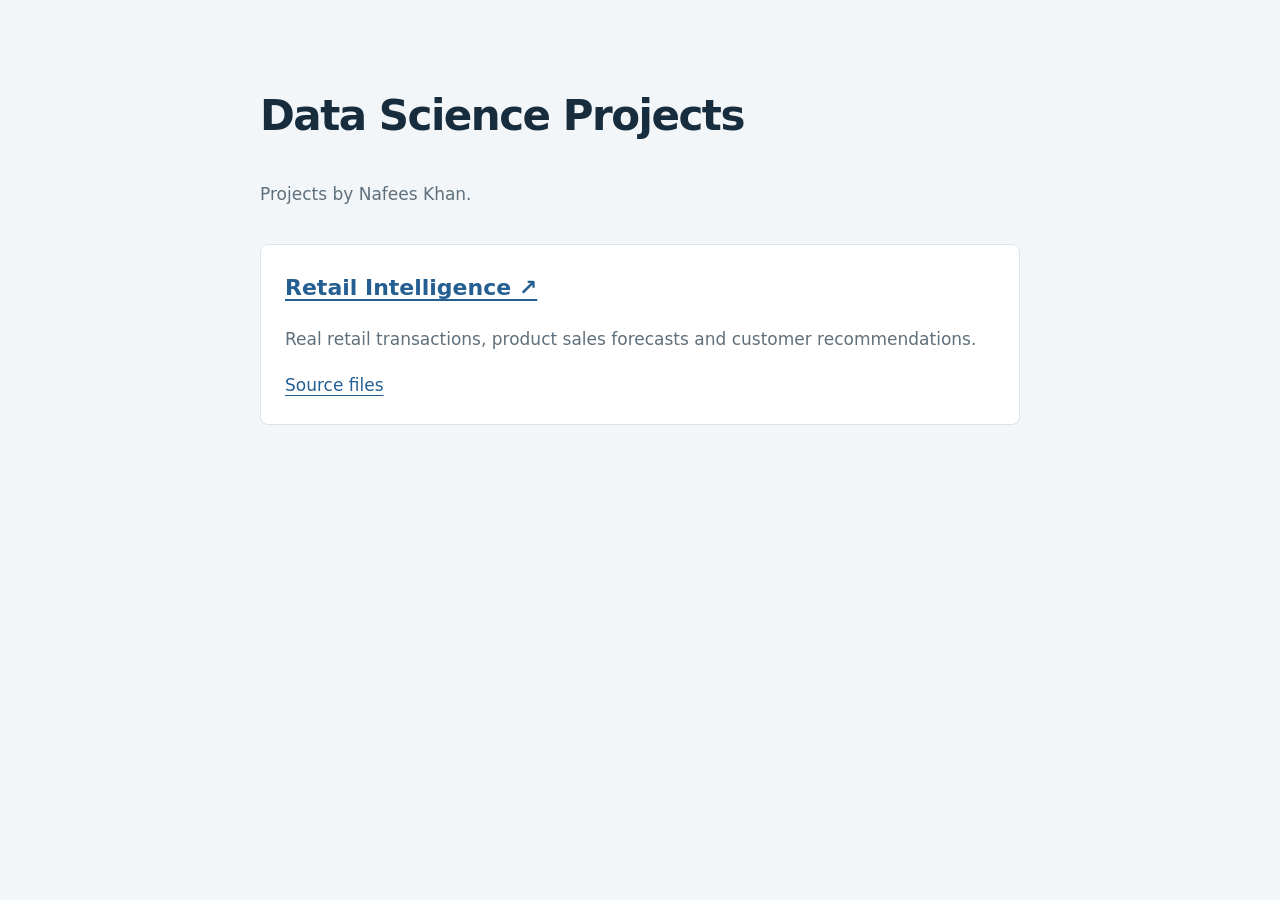
==== index.html @ d8e41e5b "Add Retail Intelligence source and aggregate dashboard; exclude models and customer examples" ====
<!doctype html>
<html lang="en">
<head>
  <meta charset="utf-8">
  <meta name="viewport" content="width=device-width, initial-scale=1">
  <title>Data Science Projects</title>
  <style>
    body { max-width: 760px; margin: 80px auto; padding: 0 24px; color: #172c3d; background: #f3f6f8; font: 17px/1.7 system-ui, sans-serif; }
    h1 { font-size: 42px; letter-spacing: -1.5px; }
    a { color: #255f92; text-underline-offset: 4px; }
    article { background: white; border: 1px solid #dce3e8; border-radius: 8px; padding: 24px; margin: 36px 0; }
    h2 { margin-top: 0; font-size: 22px; }
    p { color: #5f707c; }
  </style>
</head>
<body>
  <h1>Data Science Projects</h1>
  <p>Projects by Nafees Khan.</p>
  <article>
    <h2><a href="retail-intelligence/">Retail Intelligence ↗</a></h2>
    <p>Real retail transactions, product sales forecasts and customer recommendations.</p>
    <a href="https://github.com/altz211/data-science/tree/main/retail-intelligence">Source files</a>
  </article>
</body>
</html>
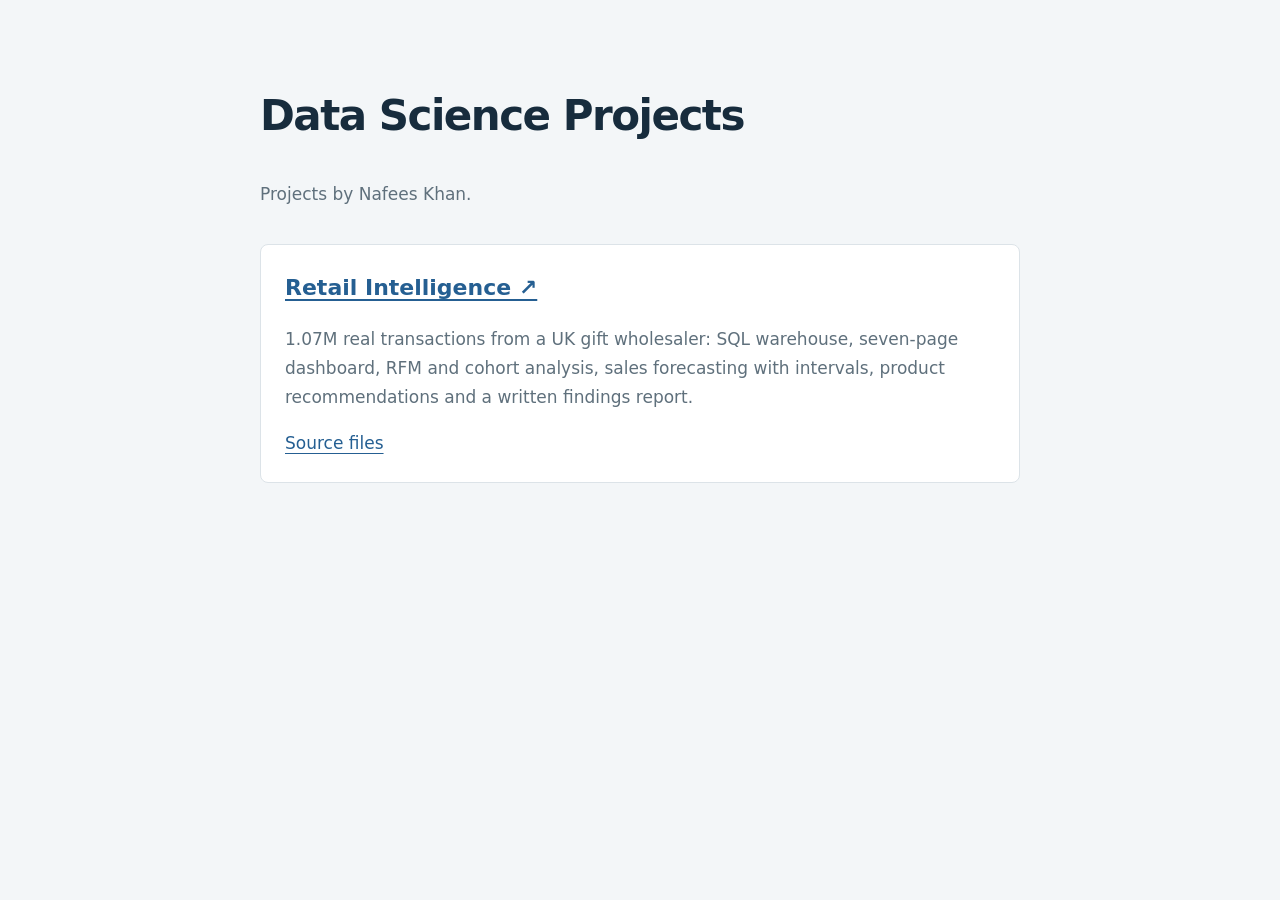
==== commit bce6a6a0: "Upgrade retail dashboard and correct forecast evaluation and reporting" ====
--- a/index.html
+++ b/index.html
@@ -18,7 +18,7 @@
   <p>Projects by Nafees Khan.</p>
   <article>
     <h2><a href="retail-intelligence/">Retail Intelligence ↗</a></h2>
-    <p>Real retail transactions, product sales forecasts and customer recommendations.</p>
+    <p>1.07M real transactions from a UK gift wholesaler: SQL warehouse, seven-page dashboard, RFM and cohort analysis, sales forecasting with intervals, product recommendations and a written findings report.</p>
     <a href="https://github.com/altz211/data-science/tree/main/retail-intelligence">Source files</a>
   </article>
 </body>
